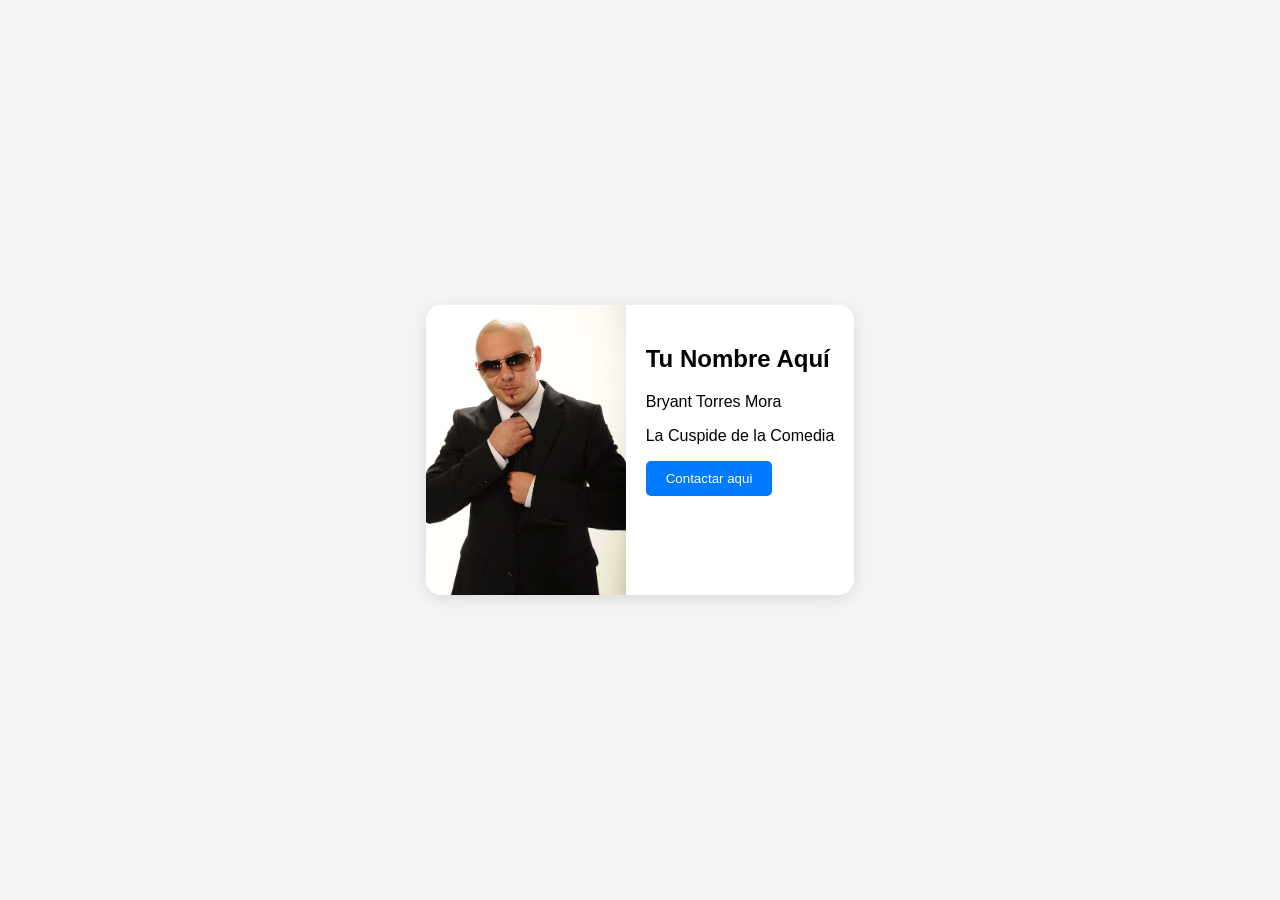
==== ejercicio3.html @ 8e3267c6 "tarjeta" ====
<!DOCTYPE html>
<html>
<head>
	<meta charset="UTF-8">
	<meta name="author" content="Francesc Ricart">
	<meta name="viewport" content="width=device-width, user-scalable=no, initial-scale=1.0, maximum-scale=1.0, minimum-scale=1.0">
	<title>Solución ejercicio</title>
	<!-- <link rel="stylesheet" href="css/reset.css"> -->
	<!-- <link rel="stylesheet" href="css/rejilla.css"> -->
	<link rel="stylesheet" href="ejercicio3.css">
</head>
<body>

	<div class="card">
  <div class="card-image">
    <img src="IMG-20250918-WA0008.jpg" alt="Foto de perfil">
  </div>
  <div class="card-content">
    <h2>Tu Nombre Aquí</h2>
    <p class="title">Bryant Torres Mora</p>
    <p>La Cuspide de la Comedia</p>
    <button>Contactar aqui</button>
  </div>
</div>

</body>
</html>
---- ejercicio3.css ----
/* Estilos generales */
body {
  font-family: Arial, sans-serif;
  background-color: #f4f4f4;
  display: flex;
  justify-content: center;
  align-items: center;
  height: 100vh;
  margin: 0;
}

.card {
  background: white;
  border-radius: 15px;
  box-shadow: 0 4px 15px rgba(0,0,0,0.1);
  overflow: hidden;
  max-width: 600px;
  display: flex; /* Vista para PC: Lado a lado */
  flex-direction: row;
  transition: 0.3s;
}

.card-image img {
  width: 200px;
  height: 100%;
  object-fit: cover;
}

.card-content {
  padding: 20px;
}

button {
  background-color: #007bff;
  color: white;
  border: none;
  padding: 10px 20px;
  border-radius: 5px;
  cursor: pointer;
}

/* --- VISTA MÓVIL (Media Query) --- */
@media (max-width: 480px) {
  .card {
    flex-direction: column; /* Cambia a vertical en móviles */
    width: 90%;
  }

  .card-image img {
    width: 100%;
    height: 200px;
  }

  .card-content {
    text-align: center;
  }
}
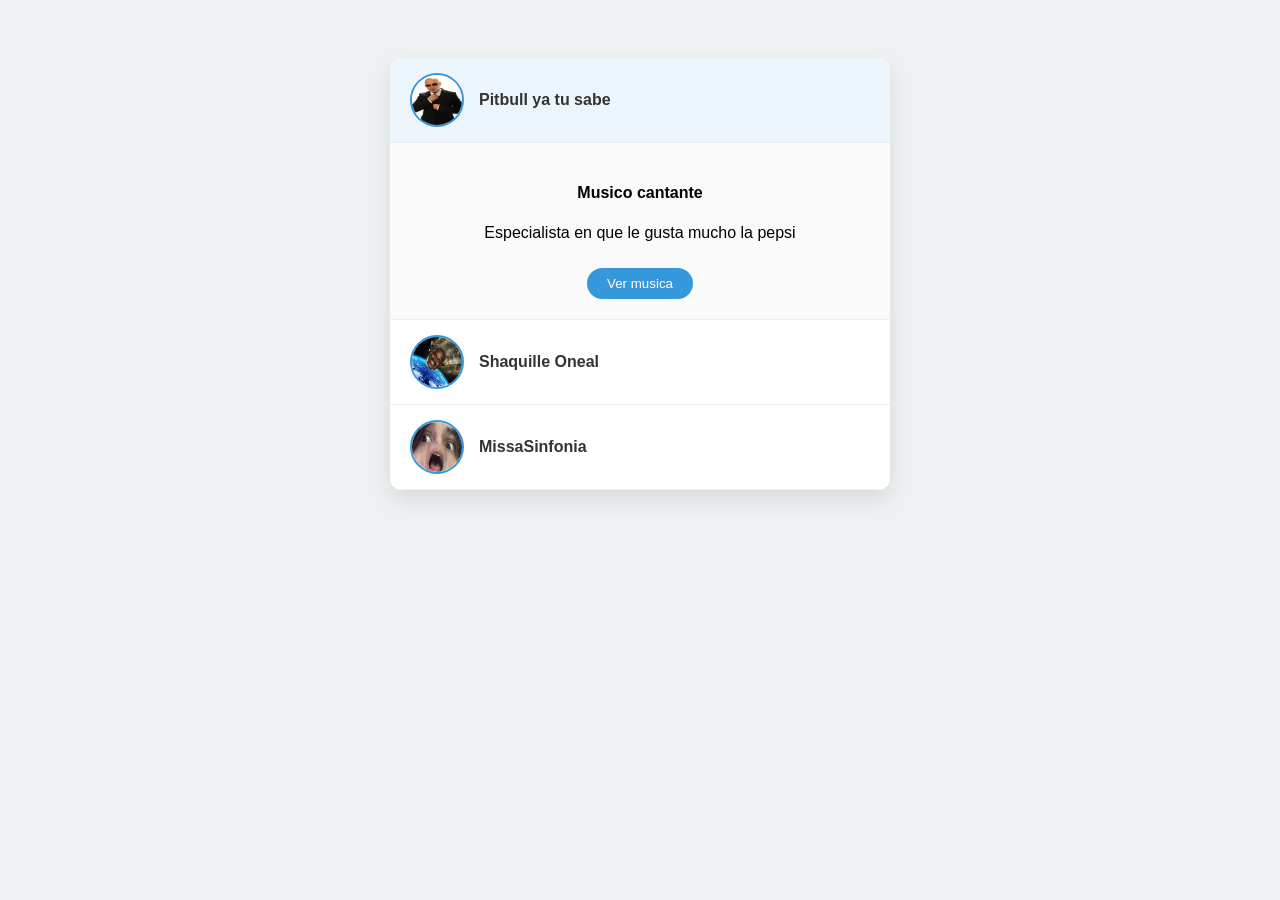
==== commit 03e5b2c7: "tarjeta" ====
--- a/ejercicio3.html
+++ b/ejercicio3.html
@@ -5,22 +5,57 @@
 	<meta name="author" content="Francesc Ricart">
 	<meta name="viewport" content="width=device-width, user-scalable=no, initial-scale=1.0, maximum-scale=1.0, minimum-scale=1.0">
 	<title>Solución ejercicio</title>
-	<!-- <link rel="stylesheet" href="css/reset.css"> -->
-	<!-- <link rel="stylesheet" href="css/rejilla.css"> -->
 	<link rel="stylesheet" href="ejercicio3.css">
 </head>
 <body>
 
-	<div class="card">
-  <div class="card-image">
-    <img src="IMG-20250918-WA0008.jpg" alt="Foto de perfil">
+    <div class="contenedor-perfiles">
+  
+  <div class="tarjeta">
+    <input type="radio" name="perfiles" id="persona1" checked>
+    <label for="persona1" class="cabecera">
+      <img src="IMG-20250918-WA0008.jpg" alt="Avatar 1">
+      <span>Pitbull ya tu sabe</span>
+    </label>
+    <div class="contenido">
+      <div class="info-detallada">
+        <h4>Musico cantante</h4>
+        <p>Especialista en que le gusta mucho la pepsi</p>
+        <button class="btn">Ver musica</button>
+      </div>
+    </div>
   </div>
-  <div class="card-content">
-    <h2>Tu Nombre Aquí</h2>
-    <p class="title">Bryant Torres Mora</p>
-    <p>La Cuspide de la Comedia</p>
-    <button>Contactar aqui</button>
+
+  <div class="tarjeta">
+    <input type="radio" name="perfiles" id="persona2">
+    <label for="persona2" class="cabecera">
+      <img src="Asteroide de shaquille o neal.jpg" alt="Avatar 2">
+      <span>Shaquille Oneal</span>
+    </label>
+    <div class="contenido">
+      <div class="info-detallada">
+        <h4>Jugador de basket</h4>
+        <p>Experto en ser alto</p>
+        <button class="btn">Contactar</button>
+      </div>
+    </div>
   </div>
+
+  <div class="tarjeta">
+    <input type="radio" name="perfiles" id="persona3">
+    <label for="persona3" class="cabecera">
+      <img src="FB_IMG_1624421651381.jpg" alt="Avatar 3">
+      <span>MissaSinfonia</span>
+    </label>
+    <div class="contenido">
+      <div class="info-detallada">
+        <h4>Hace videos aveces</h4>
+        <p>Genio matematico e intructor de zumba</p>
+        <button class="btn">No hay sistema</button>
+      </div>
+    </div>
+  </div>
+
 </div>
 
 </body>
--- a/ejercicio3.css
+++ b/ejercicio3.css
@@ -1,57 +1,83 @@
-/* Estilos generales */
 body {
-  font-family: Arial, sans-serif;
-  background-color: #f4f4f4;
+  font-family: 'Segoe UI', Tahoma, Geneva, Verdana, sans-serif;
+  background-color: #eef2f3;
   display: flex;
   justify-content: center;
-  align-items: center;
-  height: 100vh;
-  margin: 0;
+  padding: 50px;
 }
 
-.card {
+.contenedor-perfiles {
+  width: 100%;
+  max-width: 500px;
   background: white;
-  border-radius: 15px;
-  box-shadow: 0 4px 15px rgba(0,0,0,0.1);
+  border-radius: 12px;
+  box-shadow: 0 10px 25px rgba(0,0,0,0.1);
   overflow: hidden;
-  max-width: 600px;
-  display: flex; /* Vista para PC: Lado a lado */
-  flex-direction: row;
-  transition: 0.3s;
 }
 
-.card-image img {
-  width: 200px;
-  height: 100%;
-  object-fit: cover;
+/* Ocultamos el radio button */
+input[type="radio"] {
+  display: none;
 }
 
-.card-content {
-  padding: 20px;
+/* Cabecera de la ficha (lo que siempre se ve) */
+.cabecera {
+  display: flex;
+  align-items: center;
+  padding: 15px 20px;
+  background: #fff;
+  cursor: pointer;
+  border-bottom: 1px solid #eee;
+  transition: background 0.3s;
 }
 
-button {
-  background-color: #007bff;
+.cabecera:hover {
+  background: #f9f9f9;
+}
+
+.cabecera img {
+  width: 50px;
+  height: 50px;
+  border-radius: 50%;
+  margin-right: 15px;
+  border: 2px solid #3498db;
+}
+
+.cabecera span {
+  font-weight: 600;
+  color: #333;
+}
+
+/* Contenido oculto */
+.contenido {
+  max-height: 0;
+  overflow: hidden;
+  transition: max-height 0.5s ease-in-out;
+  background: #fafafa;
+}
+
+.info-detallada {
+  padding: 20px;
+  text-align: center;
+}
+
+.btn {
+  background: #3498db;
   color: white;
   border: none;
-  padding: 10px 20px;
-  border-radius: 5px;
+  padding: 8px 20px;
+  border-radius: 20px;
   cursor: pointer;
+  margin-top: 10px;
 }
 
-/* --- VISTA MÓVIL (Media Query) --- */
-@media (max-width: 480px) {
-  .card {
-    flex-direction: column; /* Cambia a vertical en móviles */
-    width: 90%;
-  }
+/* --- Lógica para abrir la ficha seleccionada --- */
+input[type="radio"]:checked + .cabecera + .contenido {
+  max-height: 250px; /* Suficiente para mostrar el texto */
+  border-bottom: 1px solid #eee;
+}
 
-  .card-image img {
-    width: 100%;
-    height: 200px;
-  }
-
-  .card-content {
-    text-align: center;
-  }
+/* Estilo visual para la ficha activa */
+input[type="radio"]:checked + .cabecera {
+  background: #ebf5fb;
 }
